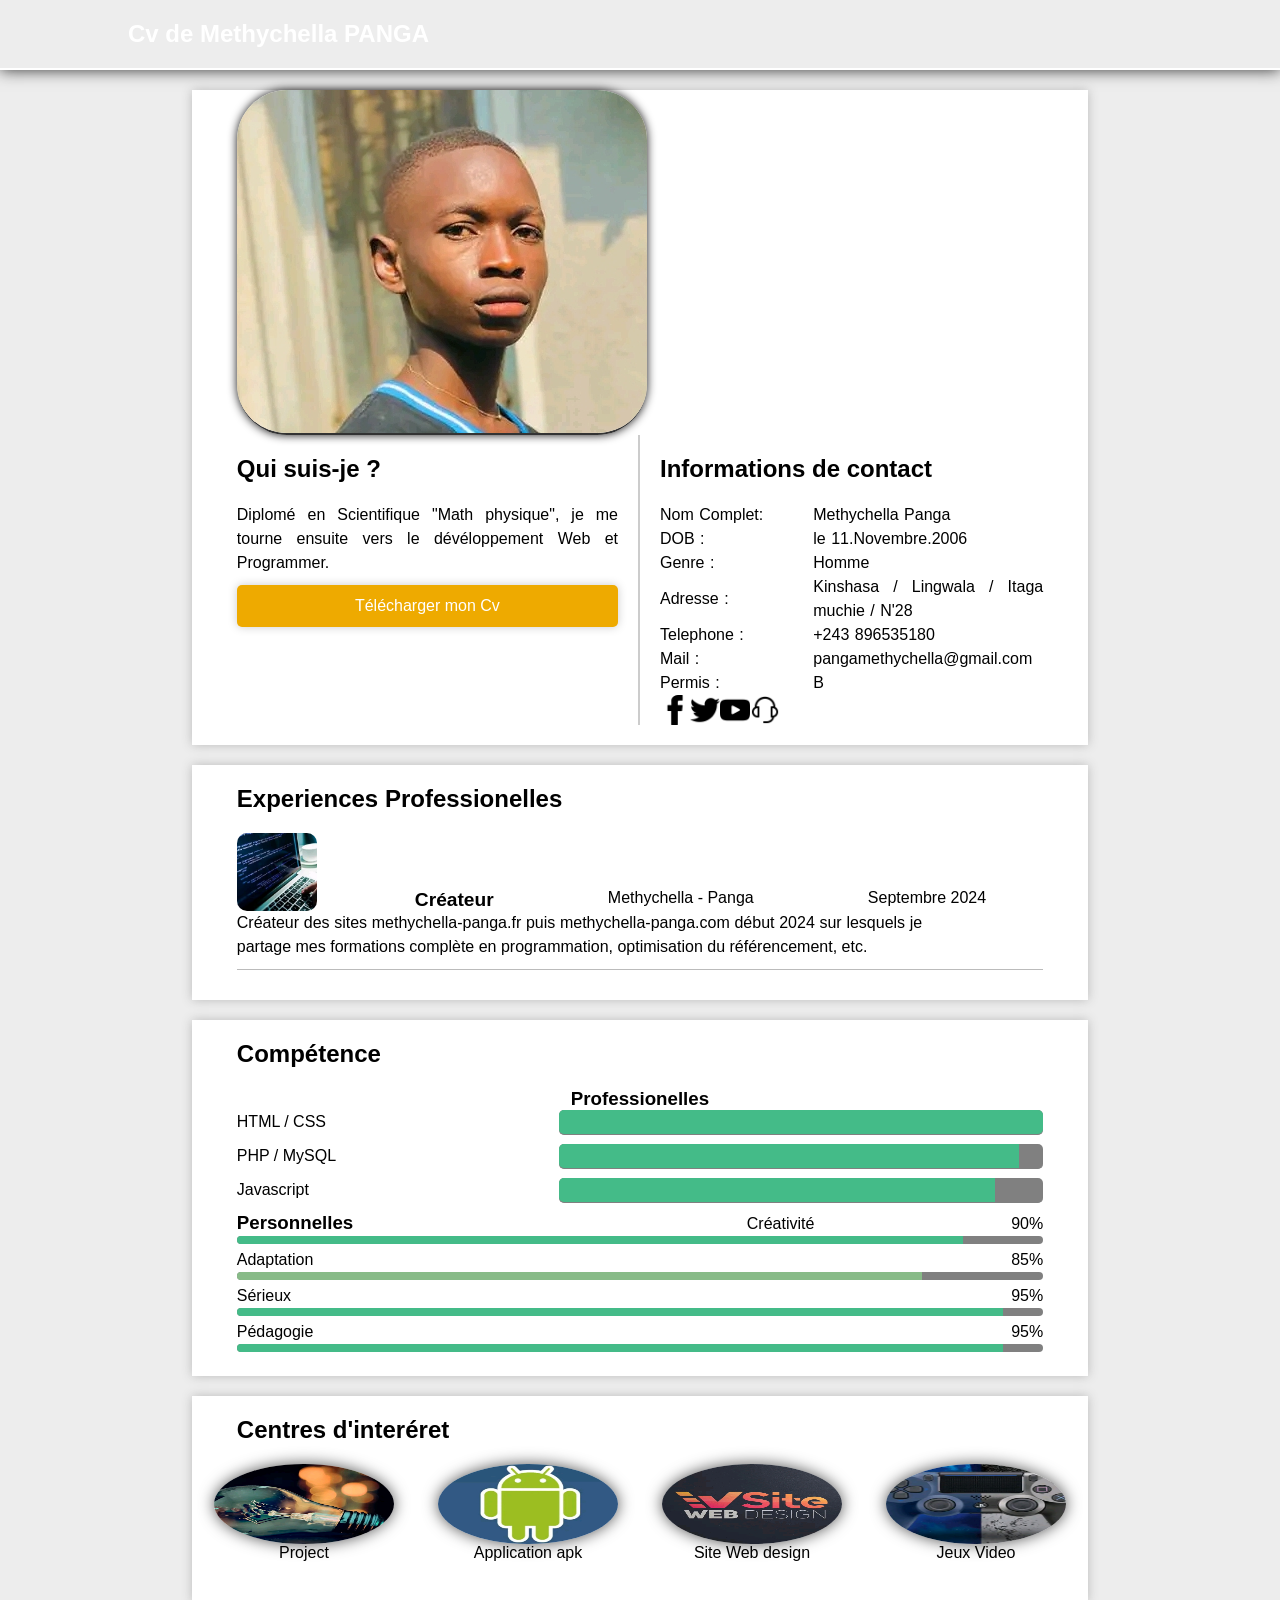
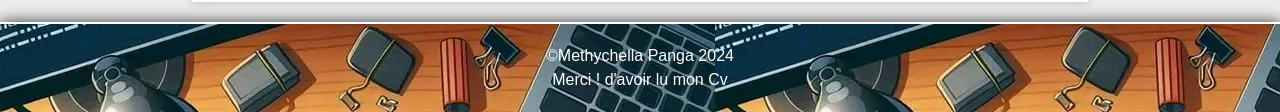
==== index.html @ ebf58b19 "first commit" ====
<html lang="en">
<head>
    <meta charset="UTF-8">
    <meta name="viewport" content="width=device-width, initial-scale=1.0">
    <title>Cv de methychella</title>
    <link rel="stylesheet" href="style.css">
</head>
<body>
    <header> <h1>Cv de Methychella PANGA</h1></header>

    <!-- Section party-->
     <section>
        <div class="photo">
            <img src="profil.jpg" alt="">
        </div>
        <div class="prez">
            <h2>Qui suis-je ?</h2>
            <p> Diplomé en Scientifique "Math physique", je me tourne ensuite vers le dévéloppement Web et Programmer. </p>
            <a href="#" download> Télécharger mon Cv</a>
        </div>
        <div class="contact">
            <h2>Informations de contact</h2>
            <div class="contact-flex">
                <p>Nom Complet: </p>
                <p>Methychella Panga</p>
            </div>
            <div class="contact-flex">
                <p>DOB :</p>
                <p>le 11.Novembre.2006</p>
            </div>
            <div class="contact-flex">
                <p>Genre :</p>
                <p>Homme</p>
            </div>
            <div class="contact-flex">
                <p>Adresse :</p>
                <p>Kinshasa / Lingwala / Itaga muchie / N'28</p>
            </div>
            <div class="contact-flex">
                <p>Telephone :</p>
                <p>+243 896535180</p>
            </div>
            <div class="contact-flex">
                <p>Mail :</p>
                <p><a href="mailto:pangamethychella@gmail.com">pangamethychella@gmail.com</a></p>
            </div>
            <div class="contact-flex">
                <p>Permis :</p>
                <p>B</p>
            </div>
            <div class="contact-flex">
                <a href="#"><img src="image/facebook-svgrepo-com.png" alt="Logo Fb"></a>
                <a href="#"><img src="image/twitter-154-svgrepo-com.png" alt="Logo Tw"></a>
                <a href="#"><img src="image/youtube-svgrepo-com.png" alt="Logo Yt"></a>
                <a href="#"><img src="image/service-svgrepo-com.png" alt="Logo sv"></a>

            </div>

        </div>
     </section>

     <section>
        <h2>Experiences Professionelles</h2>
        <div class="exp">
            <div class="exp-logo">
                <a href="#"><img src="image/experience.jpg" alt="Logo de Methychella"></a>
            </div>
            <div class="exp-info">
                <h3>Créateur</h3>
                <h4> Methychella - Panga</h4>
                <h4>Septembre 2024 </h4>
            </div>
            <div class="exp-desc">
                <p>Créateur des sites methychella-panga.fr puis methychella-panga.com 
                    début 2024 sur lesquels je partage mes formations complète en programmation, optimisation du référencement, etc.</p>
            </div>
        </div>
     </section>
     <section>
        <h2>Compétence</h2>
        <h3 class="h3gauche"> Professionelles</h3>
        
        <div class="camp">
        
            <p>HTML / CSS</p>
            <div class="conteneur-barre"><span class="barre c100"></span></div>

        </div>
        <div class="camp">
            <p>PHP / MySQL</p>
            <div class="conteneur-barre"><span class="barre c95"></span></div>

        </div>
        <div class="camp">
            <p>Javascript</p>
            <div class="conteneur-barre"><span class="barre c90"></span></div>
        </div>

        
        <div class="camp2">
            <h3 class="h3gauche">Personnelles</h3> <br>
            <p>Créativité</p>
            <p>90%</p>
            <div class="conteneur-barre2"><span class="barre c90"></span></div>
        </div>
        <div class="camp2">
            <p>Adaptation</p>
            <p>85%</p>
            <div class="conteneur-barre2"><span class="barre c85"></span></div>
        </div>
        <div class="camp2">
            <p>Sérieux</p>
            <p>95%</p>
            <div class="conteneur-barre2"><span class="barre c95"></span></div>
        </div>
        <div class="camp2">
            <p>Pédagogie</p>
            <p>95%</p>
            <div class="conteneur-barre2"><span class="barre c95"></span></div>
        </div>

     </section>
     <section>
        <h2>Centres d'interéret</h2>
        <figure class="interet">
            <img src="image/idée.jpg" alt="Trail">
            <figcaption>Project</figcaption>
        </figure>
        <figure class="interet">
            <img src="image/Android_apk.jpg" alt="logiciels">
            <figcaption>Application apk</figcaption>
        </figure>
        <figure class="interet">
            <img src="image/web_design.jpg" alt="Web">
            <figcaption>Site Web design</figcaption>
        </figure>
        <figure class="interet">
            <img src="image/jeux_video.jpg" alt="gaming">
            <figcaption>Jeux Video</figcaption>
        </figure>
     </section>
    <!-- Fin de Section-->
    <!-- Footer party-->
     <footer>
        <p><a href="https://www.methychella-panga.com">&copy;Methychella Panga</a> 2024 </p>
        <p>Merci ! d'avoir lu mon Cv </p>
     </footer>
    <!-- Fin Footer -->
</body>
</html>
---- style.css ----
*{
    font-family: Avenir, sans-serif;
    padding: 0;
    margin: 0;
    text-align: justify;
    box-sizing: border-box;
}

body{
    background: #ededed;
}
p{
    font-size: 1rem;
    line-height: 1.5em;
}
a{
    text-decoration: none;
    color: #000;
}

/*Header & Footer */
header, footer{
    width: 100%;
    padding: 20px 0px;
    box-shadow: 0px 0px 15px #333;
}
header{
    border-bottom: 2px solid #fff;
}
header h1{
    color: white;
    font-size: 1.5rem;
    width: 90%;
    margin: 0 auto;
}

footer{
    border-top: 2px solid #fff;
    background-image: url("image/fond.jpg");
}
footer p{
    width: 90%;
    margin: 0 auto;
    color: #fff;
    text-align: center;
}
footer a{
    color: #fff;
}

/* Section party*/
section{
    display: flex;
    flex-flow: row wrap;
    justify-content: center;
    width: 100%;
    padding-bottom: 20px;
    margin: 20px auto;
    box-shadow: 0px 0px 10px #bbb;
    background-color: #fff;
}
section h2{
    margin: 20px 0;
    width: 90%;
}
section > div{
    width: 90%;
}
section .photo img{
    width: auto;
    border-radius: 50px;
    border: none;
    border-bottom: 2px solid #333;
    box-shadow: 0px 0px 10px #161515;
}
.prez{
    border-bottom: 2px solid #ccc;
}
.prez a{
    display: block;
    text-align: center;
    padding: 10px;
    margin: 10px auto 30px auto;
    color: #fff;
    background-color: #EA0;
    box-shadow: 0px 0px 10px #ccc;
    border-radius: 5px;
}
.contact-flex{
    display: flex;
    flex-flow: row wrap;
    align-items: center;
    word-spacing: 1px;
}
.contact-flex img{
    width: 30px;
    word-spacing: 10px;
}
.contact-flex a:nth-child(1):hover{
    background-color: rgb(41, 114, 209);
    width: 35px;
    border-radius: 10px;
    border-bottom: solid 1px #000;
}
.contact-flex a:nth-child(2):hover{
    background-color: #31eeeee1;
    width: 35px;
    border-radius: 10px;
    border-bottom: solid 1px #000
}
.contact-flex a:nth-child(3):hover{
    background-color: #ce3a3ae8;
    width: 35px;
    border-radius: 10px;
    border-bottom: solid 1px #000
}
.contact-flex a:nth-child(4):hover{
    background-color: #EA0;
    width: 35px;
    border-radius: 10px;
    border-bottom: solid 1px #000
}

.contact-flex p:first-child{
    flex: 0 0 40%;
}
.contact-flex p:last-child{
    flex: 0 0 60%;
}
.social{
    display: flex;
    justify-content: space-around;
    margin: 10px auto 0px auto;
}
.social img{
    width: 40px;
    height: 40px;
}
.exp{
    display: flex;
    flex-flow: row wrap;
    border-bottom: 1px solid #bbb;
    padding-bottom: 10px;
    margin-bottom: 10px;
}
.exp-info{
    display: flex;
    flex-flow: row wrap;
    justify-content: space-around;
}
.exp-logo{
    flex: 0 0 25%;
    max-width: 100px;
}
.exp-logo img{
    
    border-radius: 10px;
}
.exp-info{
    flex: 0 0 70%;
    margin-left: auto;
}
.exp img{
    width: 100%;
}
.exp h3{
    font-size: 1.2rem;
}
.exp h4{
    font-size: 1em;
    font-weight: normal;
}

.camp{
    display: flex;
    flex-flow: row wrap;
    margin-bottom: 10px;
}
.camp p{
    flex: 0 0 40%;
}
.conteneur-barre{
    flex: 0 0 60%;
    border-radius: 5px;
    background-color: gray;
    border-bottom: 1px ridge grey;
}
.barre{
    display: block;
    height: 100%;
    border-top-left-radius: 5px;
    border-bottom-left-radius: 5px;
}
.c85{
    width: 85%;
    background-color: #8B8;
}
.c90{
    width: 90%;
    background-color: #4B8;
}
.c95{
    width: 95%;
    background-color: #4B8;
}
.c100{
    width: 100%;
    background-color: #4B8;
    border-radius: 5px;
}

.camp2{
    display: flex;
    flex-flow: row wrap;
    justify-content: space-between;
}
.conteneur-barre2{
    flex: 0 0 100%;
    height: 0.5em;
    margin-bottom: 0.25em;
    border-radius: 5px;
    background-color: gray;
}

.interet{
    flex: 0 1 50%;
    display: flex;
    flex-flow: column wrap;
    align-items: center;
    margin-bottom: 20px;
}
.interet img{
    width: 80%;
    height: 80px;
    border-radius: 50%;
    box-shadow: 0px 0px 15px #555 ;
}
.interet:hover{
    background-color: none;
    border-bottom: 1px solid #000;
    border-right: 1px solid #555;
    border-radius: 10%;
    box-shadow: 1px 1px 25px #555 ;

}


@media screen and (min-width: 980px) {
    section{
        width: 70%;
        box-shadow: 0px 0px 10px #bbb;
    }   
    a:hover{
        color: #EA0;
    }
    header h1{
        width: 80%;
    }
    .prez, .contact{
        flex: 0 0 45%;
    }
    .prez{
        border-bottom: none;
        border-right: 2px solid #ccc;
        padding-right: 20px;
        margin-left: auto;
    }
    .contact{
        padding-left: 20px;
        margin-right: auto;
    }
    .prez a{
        border: 2px solid transparent;
    }
    .prez a:hover{
        color: #f28835;
        background-color: #fff;
        border: 2px solid #f28835;
        box-shadow: 0px 0px 20px #666;
    }
    .exp-logo{
        flex: 0 0 10%;
    }
    .exp-info, .exp-desc{
        flex: 0 0 85%;
        margin-top: auto;
    }
    .interet{
        flex: 0 1 25%;
    }
  

}
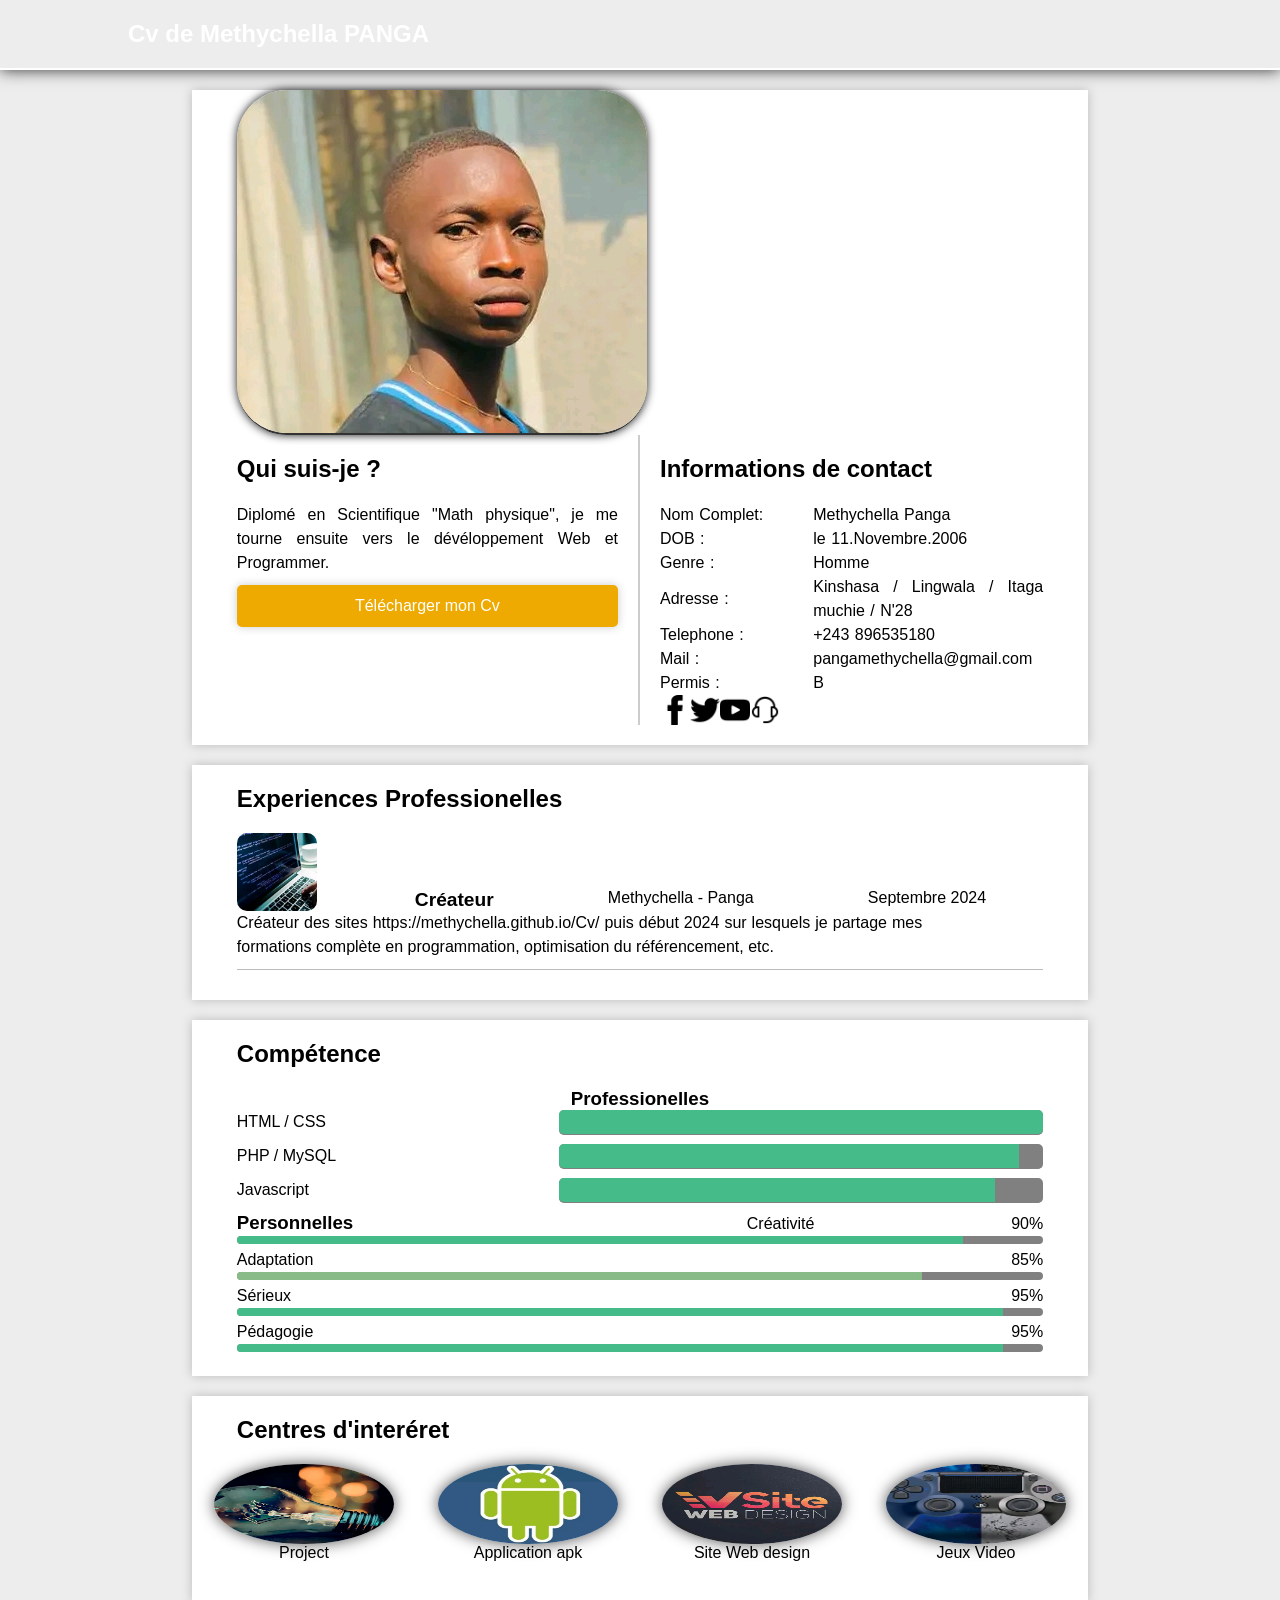
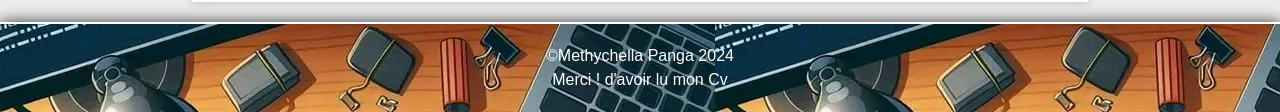
==== commit 83640b45: "Update index.html" ====
--- a/index.html
+++ b/index.html
@@ -71,7 +71,7 @@
                 <h4>Septembre 2024 </h4>
             </div>
             <div class="exp-desc">
-                <p>Créateur des sites methychella-panga.fr puis methychella-panga.com 
+                <p>Créateur des sites https://methychella.github.io/Cv/ puis 
                     début 2024 sur lesquels je partage mes formations complète en programmation, optimisation du référencement, etc.</p>
             </div>
         </div>
@@ -142,7 +142,7 @@
     <!-- Fin de Section-->
     <!-- Footer party-->
      <footer>
-        <p><a href="https://www.methychella-panga.com">&copy;Methychella Panga</a> 2024 </p>
+        <p><a href="https://methychella.github.io/Cv/">&copy;Methychella Panga</a> 2024 </p>
         <p>Merci ! d'avoir lu mon Cv </p>
      </footer>
     <!-- Fin Footer -->
